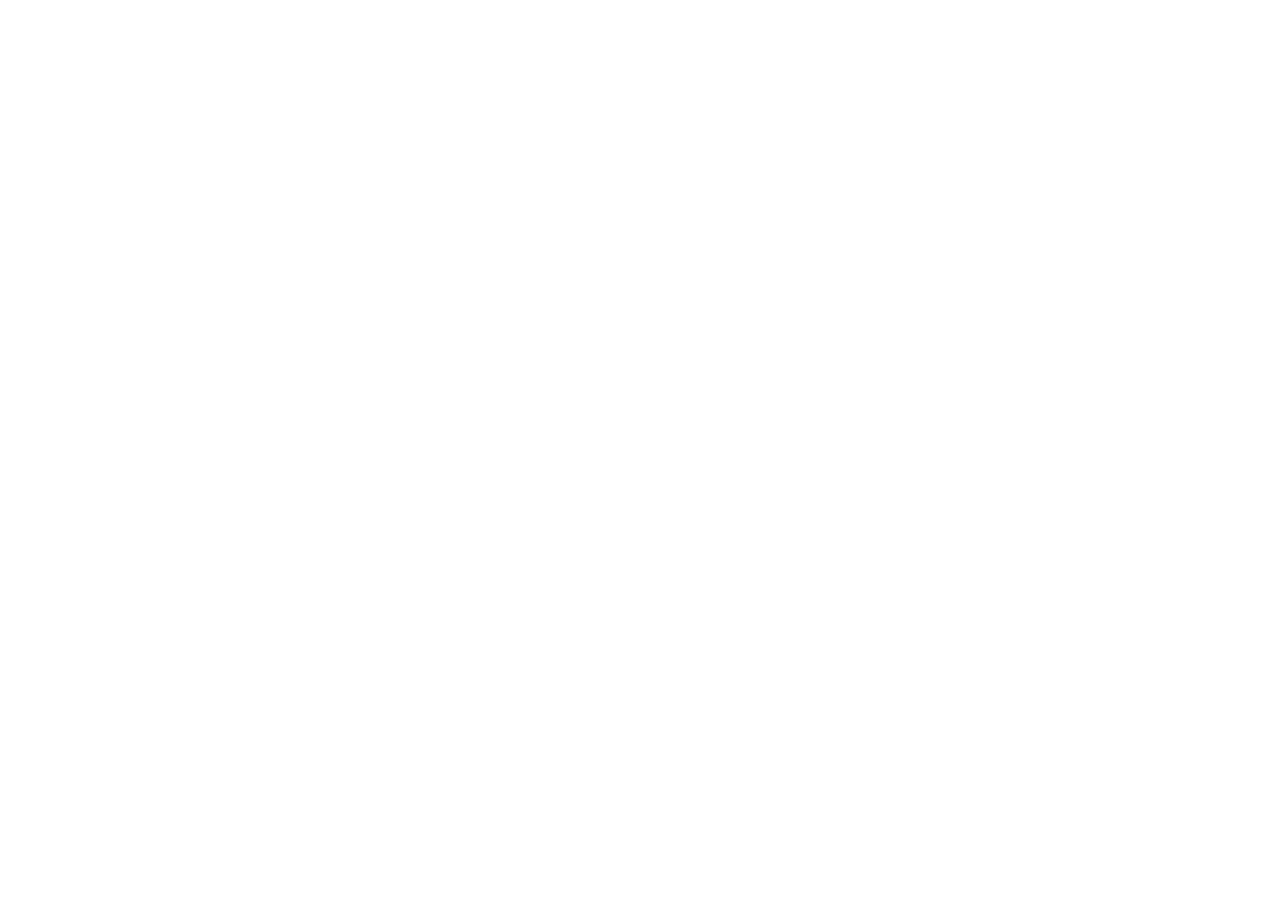
==== index.html @ cc35f18a "Created index.html" ====
<!DOCTYPE html>
<html lang="en">
<head>
    <meta charset="UTF-8">
    <meta name="viewport" content="width=device-width, initial-scale=1.0">
    <meta http-equiv="X-UA-Compatible" content="ie=edge">
    <title>Document</title>
</head>
<body>
    
</body>
</html>
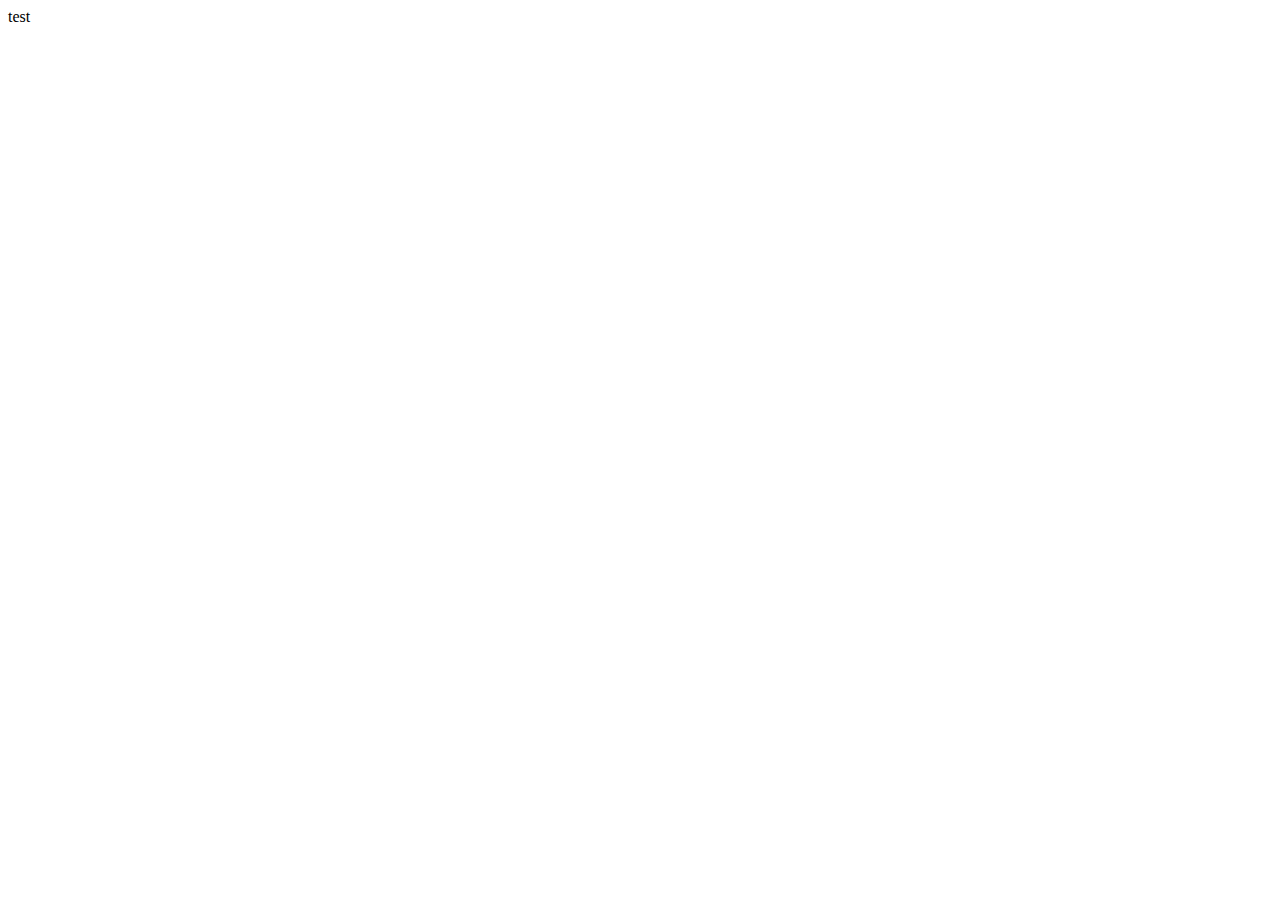
==== commit 8d454be7: "Testing code" ====
--- a/index.html
+++ b/index.html
@@ -7,6 +7,6 @@
     <title>Document</title>
 </head>
 <body>
-    
+    test
 </body>
 </html>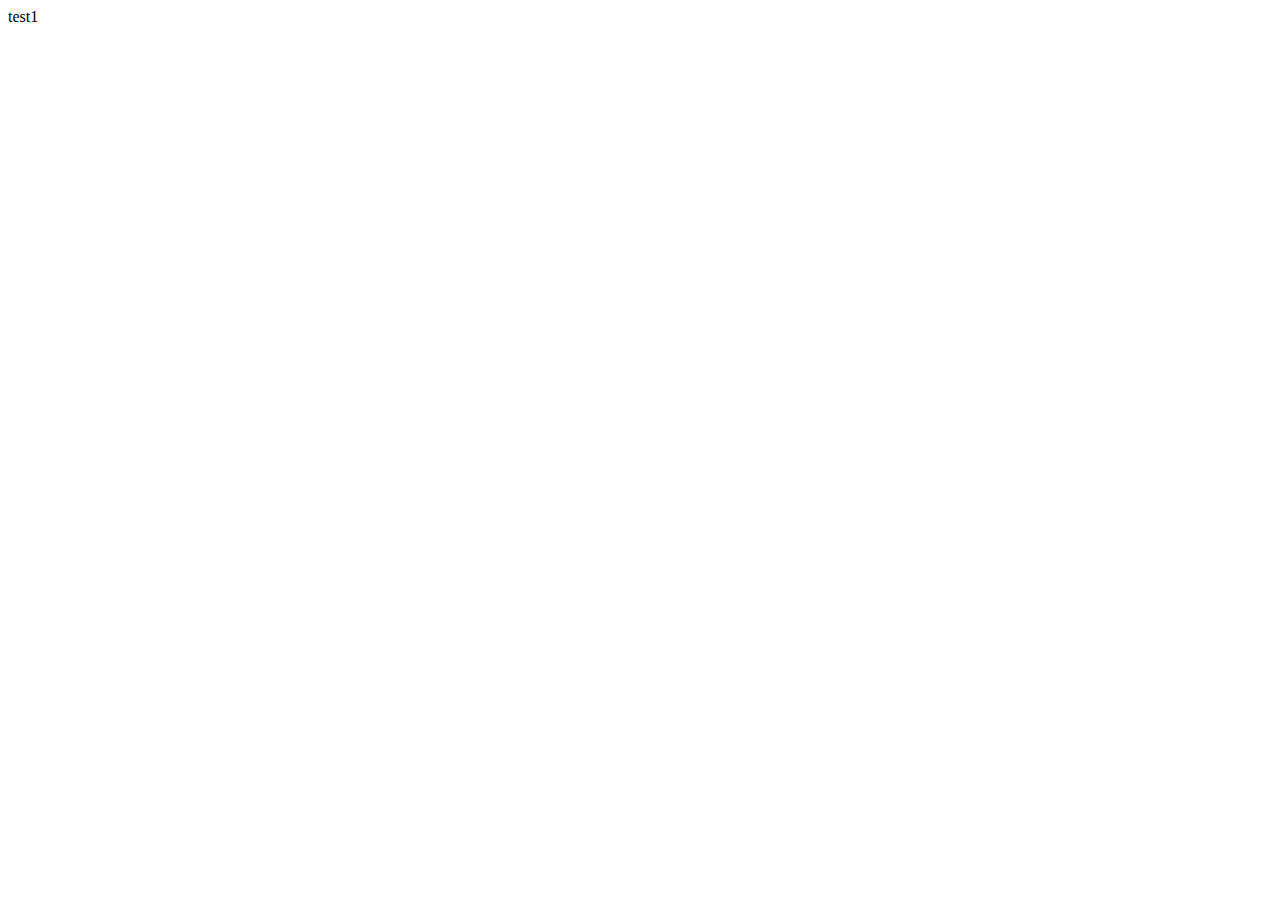
==== commit 7b2eec98: "testing again" ====
--- a/index.html
+++ b/index.html
@@ -7,6 +7,6 @@
     <title>Document</title>
 </head>
 <body>
-    test
+    test1
 </body>
 </html>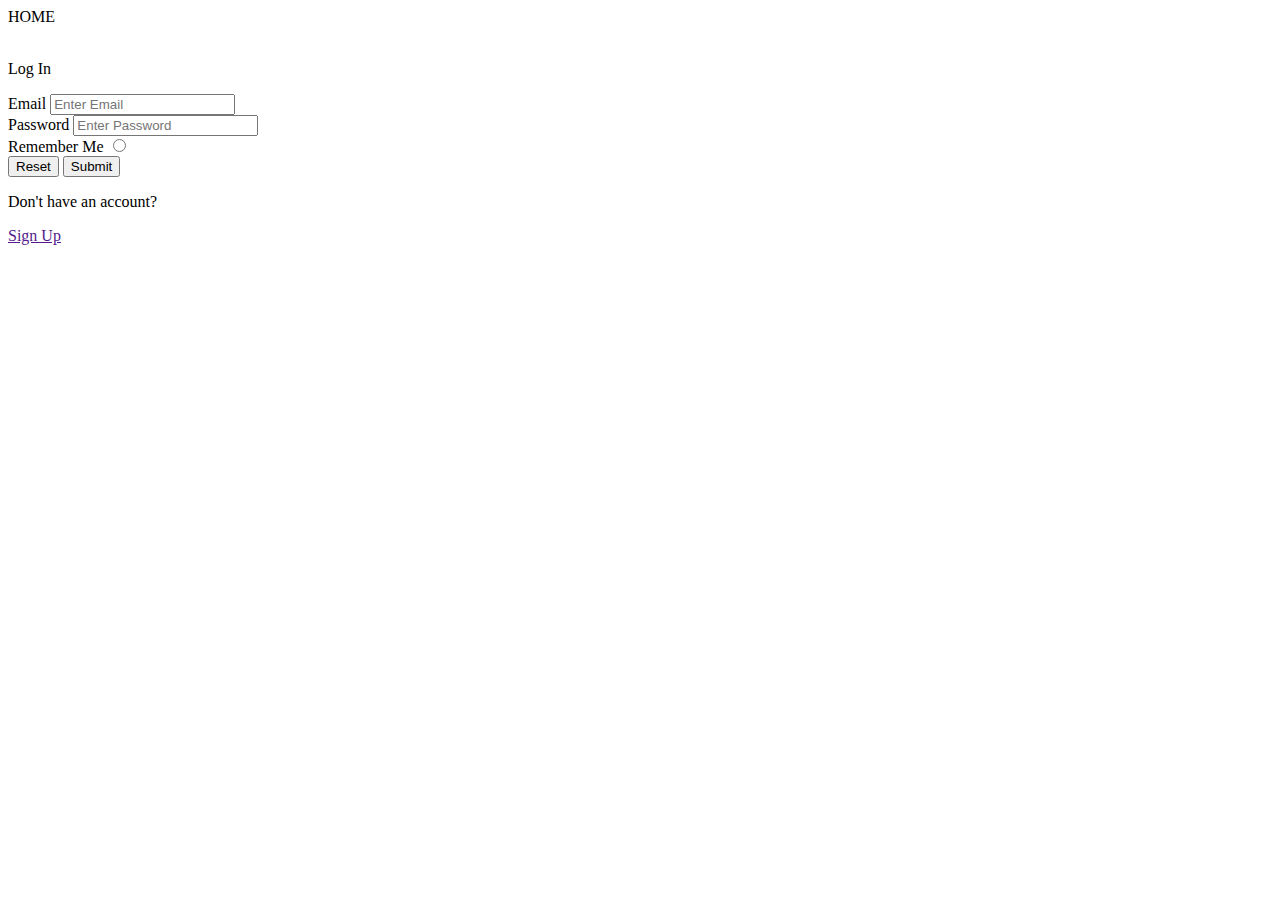
==== commit dcb71e09: "Created the initial  log in form html." ====
--- a/index.html
+++ b/index.html
@@ -7,6 +7,36 @@
     <title>Document</title>
 </head>
 <body>
-    test1
+    <header>
+        <nav>
+            <div> HOME</div>
+        </nav>
+        <br>
+    </header>
+
+    <main>
+        <form action="GET">
+                <p>Log In</p>
+                <div>
+                <label for="email">Email</label>
+                <input type="email" id="email" name="email" placeholder="Enter Email" required>
+                <div>
+                <div>
+                    <label for="password">Password</label>
+                    <input type="password" id="password" name="password" placeholder="Enter Password" required>
+                </div>
+                <div><label for="remember"> Remember Me</label>
+                    <input type="radio" id="remember" name="remember" value="true">
+                </div>
+                <div>
+                    <button type="reset"> Reset</button>
+                    <button type="submit"> Submit</button>
+                </div>
+        </form>
+    </main>
+    <footer>
+        <p> Don't have an account?</p>
+        <p> <a href=""> Sign Up</a></p>
+    </footer>
 </body>
 </html>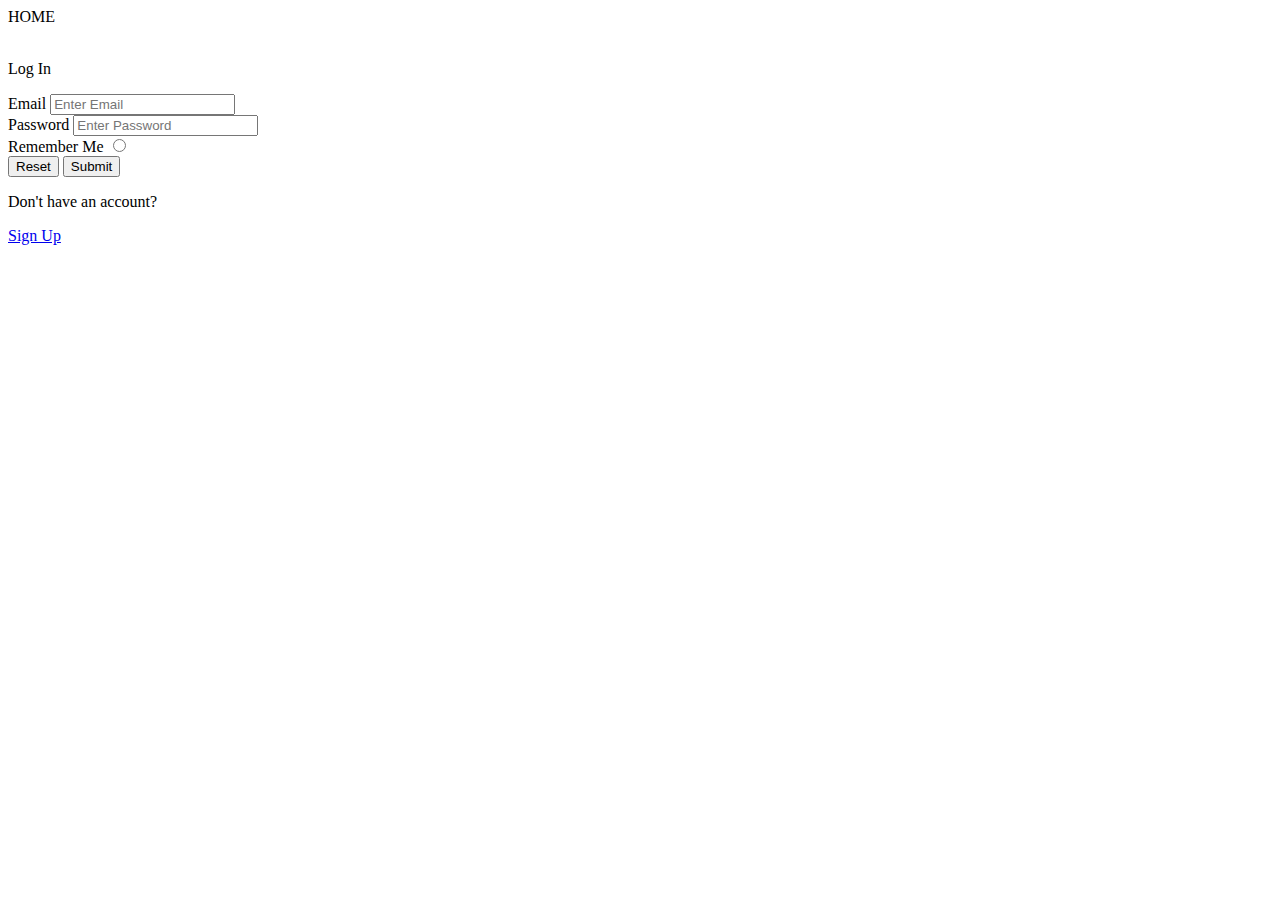
==== commit dc16158f: "Created a sign up html file" ====
--- a/index.html
+++ b/index.html
@@ -36,7 +36,7 @@
     </main>
     <footer>
         <p> Don't have an account?</p>
-        <p> <a href=""> Sign Up</a></p>
+        <p> <a href="signup.html" target="_blank"> Sign Up</a></p>
     </footer>
 </body>
 </html>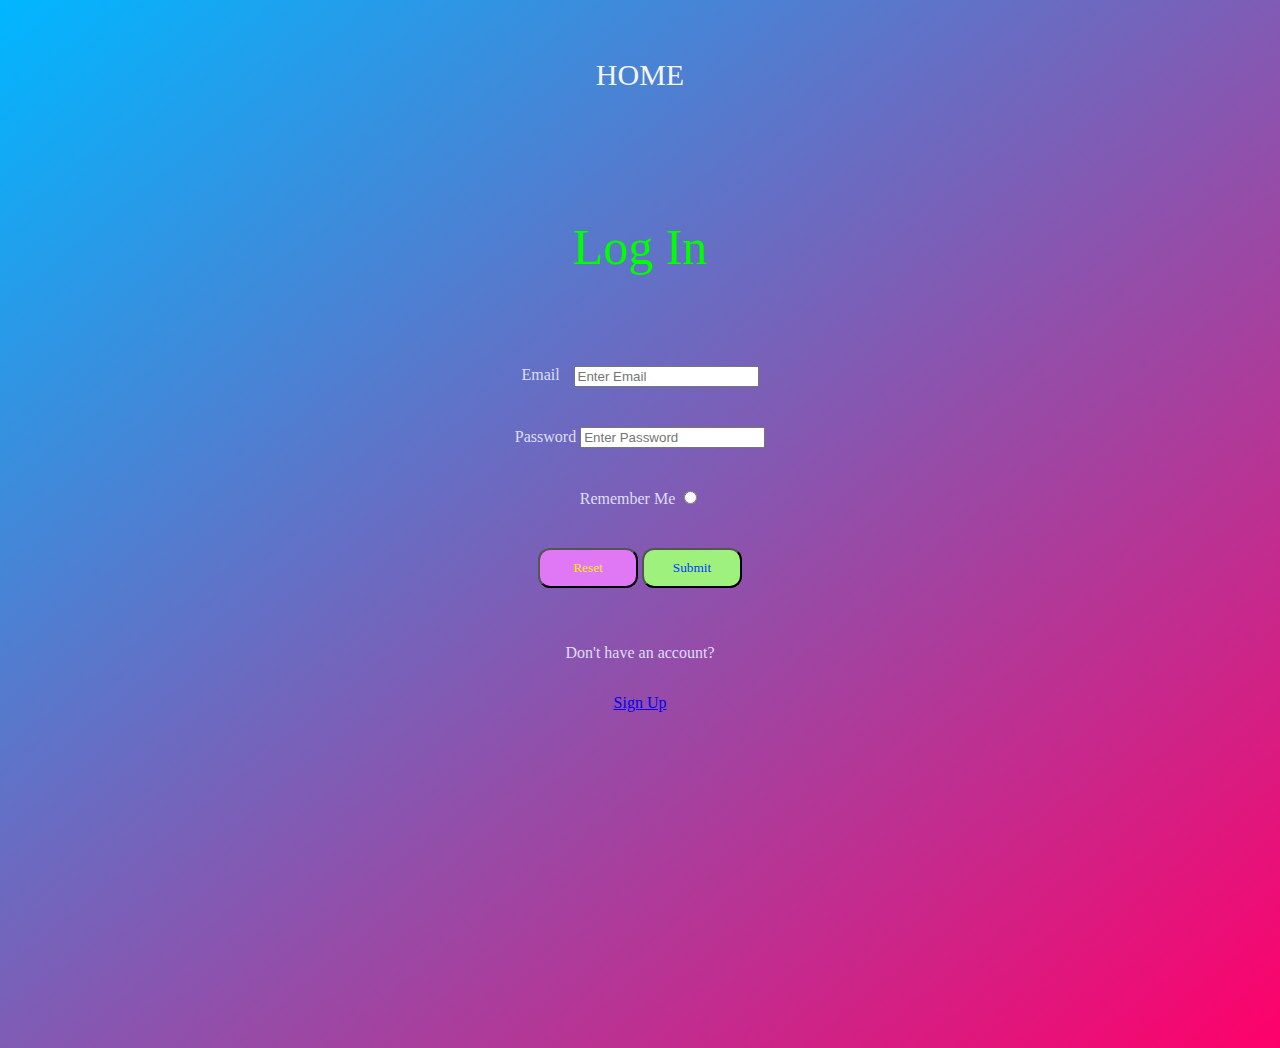
==== commit a1bc0764: "Added in a hello icon" ====
--- a/index.html
+++ b/index.html
@@ -4,6 +4,7 @@
     <meta charset="UTF-8">
     <meta name="viewport" content="width=device-width, initial-scale=1.0">
     <meta http-equiv="X-UA-Compatible" content="ie=edge">
+    <link rel="stylesheet" href="styles.css">
     <title>Document</title>
 </head>
 <body>
@@ -15,22 +16,27 @@
     </header>
 
     <main>
-        <form action="GET">
+        <form class="theForm" action="mainPage.html">
                 <p>Log In</p>
-                <div>
-                <label for="email">Email</label>
-                <input type="email" id="email" name="email" placeholder="Enter Email" required>
-                <div>
+
+                <div class="div1">
+                    <label for="email">Email</label>
+                    <input type="email" id="email" name="email" placeholder="Enter Email" required>
+                </div>
+
                 <div>
                     <label for="password">Password</label>
                     <input type="password" id="password" name="password" placeholder="Enter Password" required>
                 </div>
-                <div><label for="remember"> Remember Me</label>
+
+                <div>
+                    <label for="remember"> Remember Me</label>
                     <input type="radio" id="remember" name="remember" value="true">
                 </div>
+
                 <div>
-                    <button type="reset"> Reset</button>
-                    <button type="submit"> Submit</button>
+                    <button class="reset" type="reset"> Reset</button>
+                    <button class="submit" type="submit"> Submit</button>
                 </div>
         </form>
     </main>
--- a/styles.css
+++ b/styles.css
@@ -0,0 +1,101 @@
+body{
+    margin-top: 40px;
+    background-image: linear-gradient(to top left,rgb(255, 0, 106),rgb(0, 183, 255));
+    height: 1000px;
+}
+
+
+form{
+    display:flex;
+    height: 500px;
+    flex-direction: column;
+    justify-content: center;
+    align-items: center;
+    
+}
+
+form > p{
+    font-family: cursive;
+    font-size: 50px;
+    color: rgb(0, 255, 0)
+}
+
+ .div1{
+    display: flex;
+    width: 265px;
+    justify-content: space-evenly;
+}
+
+.theForm{
+    display: flex;
+    justify-content: space-evenly;
+}
+
+button{
+    border-radius: 12px;
+    height: 40px;
+    width: 100px;
+    font-family: Roboto
+}
+
+button:hover{
+    background-color: rgb(105, 225, 247)
+}
+
+.submit{
+    background-color: rgb(157, 241, 124);
+    color: rgb(0, 60, 255);
+}
+
+.reset{
+    background-color: rgb(224, 120, 245);
+    color: rgb(255, 238, 0);
+}
+
+footer{
+    display: flex;
+    flex-direction: column;
+    align-items: center;
+}
+
+a:hover{
+color: rgb(0, 255, 255);
+font-size: 30px;
+}
+
+header  div{
+    display: flex;
+    justify-content: center;
+    align-items: center;
+    height: 70px;
+    font-size: 30px;
+    font-family: Georgia, 'Times New Roman', Times, serif;
+    color:whitesmoke;
+}
+
+header div:hover{
+    color: rgb(137, 245, 209);
+    font-size: 40px;
+}
+
+label, p{
+    color: rgb(222, 222, 248)
+}
+
+div > a{
+    color: rgb(245, 147, 237);
+    font-weight: bold;
+}
+a + a{
+    visibility: hidden;
+}
+
+#red{
+    font-family: cursive;
+    font-size: 50px;
+    color: rgb(255, 174, 0)
+}
+
+.signUpForm{
+    height: 700px
+}